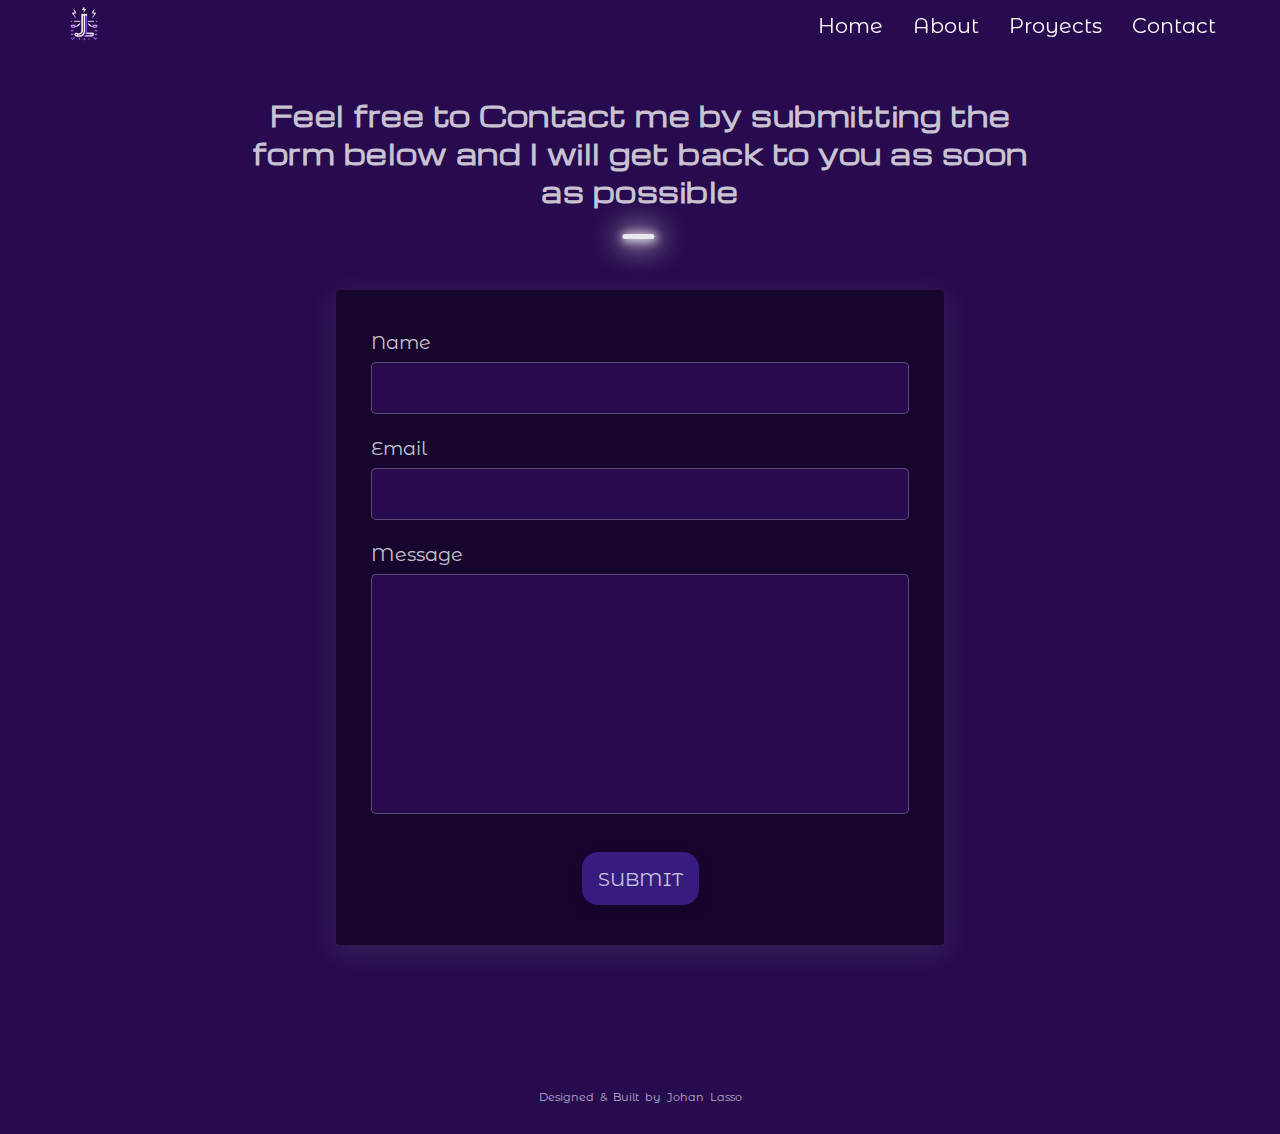
==== contact.html @ 8aabf6c9 "updated" ====
<!DOCTYPE html>
<html lang="es">

<head>
    <meta charset="UTF-8">
    <meta name="viewport" content="width=device-width, initial-scale=1.0">
    <link rel="stylesheet" href="style.css">
    <link rel="stylesheet" href="style-contact.css">
    

    <title>Contact | Johan Lasso</title>
</head>

<body>

    <header>
        <div class="icon"><a href="index.html"><img src="images/image_3-removebg-preview.png" alt="icon"></a></div>
        <nav>
            <ul>
                <li><a href="index.html">Home</a></li>
                <li><a href="index.html#about">About</a></li>
                <li><a href="index.html#proyects">Proyects</a></li>
                <li><a href="index.html#contact">Contact</a></li>
            </ul>
        </nav>
    </header>

    <h1>Feel free to Contact me by submitting the form below and I will get back to you as soon as possible</h1>

    <form action="enviar_correo.php" method="post">
        <div>
            <label for="nombre">Name</label>
            <input type="text" id="nombre" name="nombre" required>
        </div>

        <div>
            <label for="correo">Email</label>
            <input type="email" id="correo" name="correo" required>
        </div>

        <div>
            <label for="contenido">Message</label>
            <textarea id="contenido" name="contenido" rows="6" required></textarea>
        </div>

        <input class="buttom" type="submit" value="submit">
    </form>

    <footer>
        <div class="social"></div>
        <div class="line"></div>
        <p> <a href="https://github.com/Laxxoby/portfolio" target="_blank" rel="noopener noreferrer">Designed & Built by
                Johan Lasso</a></p>
    </footer>

</body>

</html>
---- style.css ----
@font-face {
    font-family: 'Montserrat_Alternates';
    /* Nombre de la fuente */
    src: url('fonts/Montserrat_Alternates/MontserratAlternates-Regular.ttf') format('truetype');
}

@font-face {
    font-family: 'Michroma';
    /* Nombre de la fuente */
    src: url('fonts/Michroma/Michroma-Regular.ttf') format('truetype');
}

body {
    padding: 0;
    margin: 0;
    font-size: 14px;
    background-color: #280B4E;
    font-family: 'Montserrat_Alternates', 'Lucida Sans', 'Lucida Sans Regular', 'Lucida Grande', 'Lucida Sans Unicode', Geneva, Verdana, sans-serif;
    scroll-behavior: smooth;
}


@keyframes color-nav {
    0% {
        background-color: transparent;
    }

    100% {
        background-color: #110422;
    }
}

@keyframes animation-header {
    0% {
        box-shadow: 0px 1px 5px rgba(0, 0, 0, 0.078);
    }

    100% {
        box-shadow: 0px 1px 5px rgb(255, 255, 77);
    }
}


header {
    position: fixed;
    top: 0;
    width: 100vw;
    box-sizing: border-box;
    display: flex;
    font-weight: bold;
    justify-content: space-between;
    align-items: center;
    background-color: transparent;
    /* animation: animation-header 0.2s 6109ms forwards; */

    /* animation: color-nav 0.2s 1 forwards; */
    z-index: 1000;
    animation-name: animation-header, color-nav;
    animation-duration: 0.2s, 2s;
    animation-delay: 6109ms, 0s;
    animation-fill-mode: forwards;
}

main,
footer,
header,
section {
    padding-inline: 9%;
    color: #ffffff;
}

/* ============= Nav =============   */

nav ul {
    list-style: none;
    padding: 0;
    margin: 0;
}

nav a:link,
nav a:visited {
    text-decoration: none;
    display: block;
    font-style: normal;
    font-weight: 400;
    font-size: 1.3rem;
    color: #ffffff;

}

@keyframes nav-name-scroll {
    from {}

    to {
        height: 50px;
    }
}

nav {
    display: flex;
    align-items: center;
    margin-block: 20px;
    padding-block: 10px;
    box-sizing: border-box;
    height: 80px;

    animation: nav-name-scroll linear both;
    animation-timeline: scroll();
    animation-range: 0 150px;
}


nav ul {
    display: flex;
    flex: 1;
    gap: 30px;
    justify-content: space-between;
    align-items: center;
}



nav a:hover {
    color: #370a60;
    text-shadow: 1px 1px 10px #8d67d4;
}


@keyframes mi-animacion {
    0% {
        transform: translateY(-180px);
        color: transparent;
    }

    30% {
        color: transparent;
    }

    100% {

        color: #ffffff;
        transform: translateY(0);
    }
}

@keyframes mi-liz {

    0%,
    100% {
        transform: rotate(-0.5deg);
        color: yellow;
    }

    50% {
        transform: rotate(0.5deg);
        color: #ffffff;
    }

}

nav li:nth-child(1) a {
    animation-name: mi-animacion, mi-liz;
    animation-duration: 1.7s, 0.1s;
    animation-delay: 0s, 3s;
    animation-fill-mode: forwards;
    animation-iteration-count: 1, infinite;
}

nav li:nth-child(2) a {
    animation-name: mi-animacion, mi-liz;
    animation-duration: 1.9s, 0.1s;
    animation-delay: 0s, 4s;
    animation-fill-mode: forwards;
    animation-iteration-count: 1, infinite;
}

nav li:nth-child(3) a {
    animation-name: mi-animacion, mi-liz;
    animation-duration: 1.9s, 0.1s;
    animation-delay: 0s, 5s;
    animation-fill-mode: forwards;
    animation-iteration-count: 1, infinite;
}

nav li:nth-child(4) a {
    animation-name: mi-animacion, mi-liz;
    animation-duration: 1.9s, 0.1s;
    animation-delay: 0s, 6s;
    animation-fill-mode: forwards;
    animation-iteration-count: 1, infinite;
}

/* ============= end Nav =============   */

/* ============= Icon =============   */
header div {
    width: 80px;
    height: auto;
}

header div img {
    width: 100%;
    height: auto;
}

header div {
    animation: mi-animacion 1s forwards;
}


/* ============= end Icon =============   */

@keyframes animacion-main {
    0% {
        color: transparent;
        fill: transparent;

    }

    30% {
        color: transparent;
        fill: transparent;
    }

    100% {
        color: #ffffff;
    }
}

/* ============= main =============   */
main {
    height: calc(100vh - 120px);
    margin-top: 120px;
    padding-top: 60px;
    box-sizing: border-box;
    display: flex;
    align-items: center;
    flex-direction: column;
    /* border: 3px solid white; */
}

.logo {
    width: 200px;
    height: auto;
}

.logo img {
    width: 100%;
    height: auto;
}


main p,
main h2,
h1 {
    margin: 0;
}

h1 {
    font-size: 3.5rem;
    margin-bottom: 1rem;
    font-family: "Michroma", sans-serif;
}


main p,
main h2 {
    font-size: 1.3rem;

}

.icon-social {
    margin-block: 20px;
    display: flex;
    justify-content: space-between;
    gap: 15px;
}


.icon-social svg {
    width: 20px;
    height: 20px;
    fill: white;
    transition: width 2s, height 2s, background-color 2s, transform 2s;
}

.icon-social svg:hover {
    width: 60px;
    height: 60px;
    fill: #f8e21d;
    transform: rotate(10deg);
}

main p,
main h2,
h1,
main div svg {
    animation: animacion-main 3s forwards;
}

.space {
    height: 100%;
}

@keyframes animacion-main-luces {
    0% {
        border: 2px solid transparent;

    }

    30% {
        border: 2px solid transparent;
    }

    100% {
        border: 2px solid white;
    }
}

.luces {
    width: 27px;
    min-height: 40px;
    margin: 6px;
    padding-block: 5px;
    margin-block: 10px;
    border-radius: 20px;
    display: flex;
    flex-direction: column;
    justify-content: space-around;
    align-items: center;
    animation: animacion-main-luces 3s forwards;
}

.circulos {
    width: 5px;
    height: 5px;
    /* border: 1px solid white; */
    border-radius: 5px;
    background-color: transparent;
}


@keyframes animacion-luces {
    0% {
        background-color: gray;
    }

    100% {
        background-color: #ffffff;
        box-shadow: 1px 1px 10px 1px white, 1px 1px 50px 4px white;
        /* box-shadow: 5px 0 5px 1px rgba(255, 255, 255, 0.968) */
    }
}


.circulos:nth-child(1) {
    animation-name: animacion-luces;
    animation-duration: 0.6s;
    animation-delay: 1s;
    animation-iteration-count: infinite;
}

.circulos:nth-child(2) {
    animation-name: animacion-luces;
    animation-duration: 0.6s;
    animation-delay: 1.1s;
    animation-iteration-count: infinite;
}

.circulos:nth-child(3) {
    animation-name: animacion-luces;
    animation-duration: 0.6s;
    animation-delay: 1.2s;
    animation-iteration-count: infinite;
}


/* ============= end main =============   */


/* ============= About me =============   */
.aboutme,
.meproyects,
.contactme {
    padding-block-start: 6rem;
}

.aboutme h2,
.meproyects h2,
.contactme h2 {
    text-align: center;
    font-size: 2.2rem;
    letter-spacing: 3px;
    margin-bottom: 7rem;
    margin-top: 3rem;
    position: relative;
    text-transform: uppercase;
}

.aboutme h2 span::after,
.meproyects h2 span::after,
.contactme h2 span::after {
    content: '';
    position: absolute;
    top: calc(100% + 1.5rem);
    height: 5px;
    width: 2rem;
    background: #eae8ef;
    box-shadow: 1px 1px 10px 1px white, 1px 1px 30px 4px white;
    left: 50%;
    transform: translateX(-55%);
    border-radius: 5px;
}

.about__content {
    display: flex;
    flex-direction: row;
    gap: 6rem;
    justify-content: space-between;

}

.about__content div {
    width: 100%;
}

.about__content h3 {
    margin-top: 0;
    margin-bottom: 2rem;
    font-size: 1.5rem;
    text-transform: capitalize;
    color: rgba(255, 255, 255, 0.98);

}

.about__content p {
    margin-top: 0;
    color: rgba(255, 255, 255, 0.85);
    font-size: 1rem;
    line-height: 1.7;
    letter-spacing: 0.2px;
}

.about__content strong {
    color: rgba(255, 255, 255, 0.98);
}

.zone-aboutme a:link,
.zone-aboutme a:visited {
    text-decoration: none;
    display: block;
    font-style: normal;
    font-weight: 400;
    font-size: 0.8 rem;
    font-family: 'Montserrat_Alternates', 'Lucida Sans', 'Lucida Sans Regular', 'Lucida Grande', 'Lucida Sans Unicode', Geneva, Verdana, sans-serif;
    ;
    font-family: "Michroma", sans-serif;
    color: #ffffff;
}

.zone-aboutme a {
    width: fit-content;
    margin-top: 2rem;
    background-color: #361C7F;
    border: 0px solid #361C7F;
    box-shadow: 0 5px 15px 0 rgba(0, 0, 0, 0.15);
    border-radius: 1rem;
    padding-block: 0.9rem;
    padding-inline: 1rem;
}

.zone-aboutme a:hover {
    color: #110422;
    background-color: #ffffff;
    box-shadow: 0px 0px 10px 2px white, 0px 0px 2px 1px white, 0px 0px 60px 1px rgba(255, 255, 255, 0.409);
}

.skills ul {
    margin: 0;
    padding: 0;
    list-style: none;
    display: flex;
    flex-flow: row wrap;
    /* justify-content: end; */
    gap: 5px;
}

.skills h4 {
    text-transform: capitalize;
    color: rgba(255, 255, 255, 0.8);
    font-size: 1rem;
}

.skills abbr {
    border-radius: 5px;
}

/* ============= end About me =============   */


/* ============= Proyect =============   */
.proyects-list {
    margin: 0;
    padding: 0;
    list-style: none;
}

.item-proyect {
    order: 2;
    position: relative;
    margin-inline: 7rem;
    margin-bottom: 5rem;
    display: flex;
    align-items: center;
    flex-direction: row-reverse;
}

.reverse-proyect {
    text-align: right;
    flex-direction: row;
}

.reverse-proyect .tools,
.reverse-proyect .icon-proyect {
    justify-content: flex-end;
}

.right-proyect-body {
    position: absolute;
    right: 0;
}

.left-proyect-body {
    position: absolute;
    left: 0;
}

.body-item-proyect {
    display: flex;
    flex-direction: column;
    justify-items: center;
    gap: 1rem;
    padding-block: 2rem;
    width: 50%;
}

.body-item-proyect h3 {
    color: rgba(255, 255, 255, 0.85);
    font-size: 1.5rem;
    margin: 0;
}

.description {
    color: rgba(255, 255, 255, 0.85);
    z-index: 1;
    font-size: 0.9rem;
    background-color: #361C7F;
    border-radius: 4px;
    box-shadow: 0 10px 30px -15px rgba(12, 2, 27, 0.7);
    line-height: 1.3;
    padding-inline: 1.5rem;
    padding-block: 1rem;
}

.tools {
    color: rgba(255, 255, 255, 0.85);
    margin: 0;
    padding: 0;
    list-style: none;
    display: flex;
    flex-direction: row;
    gap: 1rem;
}

.tools li {
    font-size: 0.8rem;
}

.icon-proyect {
    display: flex;
    flex-direction: row;
    align-items: center;
    gap: 1rem;
}

.icon-proyect svg {
    width: 1.3rem;
    height: 1.3rem;
}

.icon-proyect a {
    color: rgba(255, 255, 255, 0.8);
}

.imagen-proyect {
    position: relative;
    display: inline-block;
    box-shadow: 0 10px 30px -15px rgba(12, 2, 27, 0.7);
}

.imagen-proyect img {
    display: block;
    width: 36rem;
    height: 23rem;
}

.imagen-proyect a {
    vertical-align: middle;
    display: inline-block;
    width: inherit;
    height: inherit;
    background-color: #f8e21d;
    border-radius: 4px;
    overflow: hidden;
}

.imagen-proyect .overlay {
    position: absolute;
    top: 0;
    left: 0;
    width: 100%;
    height: 100%;
    border-radius: 4px;
    background-color: rgba(55, 10, 96, 0.7);
    /* Color azul con transparencia */
    transition: opacity 0.3s;
    /* Transición suave de la opacidad */
    opacity: 1;
    /* Opacidad inicial */
}

.imagen-proyect:hover .overlay {
    opacity: 0;
    /* Hace que la capa se vuelva transparente al pasar el mouse sobre el contenedor */
}

/* ============= end Proyect =============   */

/* ============= Contactme =============   */

.contactme {
    color: rgba(255, 255, 255, 0.85);
    text-align: center;
    margin: 0px auto 100px;
    max-width: 600px;
    padding: 100px;
    padding-top: 50px;
}

.contactme h2 {
    margin-bottom: 3rem;
}

.contactme h3 {
    font-size: 2rem;
}

.contactme p {
    font-size: 1.1rem;
    margin: 0;
    padding: 0;
}

.say-hello-buttom:link,
.say-hello-buttom:visited {
    text-decoration: none;
    display: inline-block;
    font-style: normal;
    font-weight: 400;
    font-size: 0.8 rem;
    font-family: 'Montserrat_Alternates', 'Lucida Sans', Geneva, Verdana, sans-serif;
    font-family: "Michroma", sans-serif;
    color: #ffffff;
}

.say-hello-buttom {
    letter-spacing: 0.5px;
    font-size: 1rem;
    width: fit-content;
    margin-top: 4rem;
    background-color: #361C7F;
    box-shadow: 0 0px 5px 2px rgba(19, 19, 19, 0.119), 0px 0px 50px 1px rgba(26, 26, 26, 0.511);
    border-radius: 1rem;
    padding-block: 0.9rem;
    padding-inline: 1rem;

}

.say-hello-buttom:hover {
    color: #110422;
    background-color: #ffffff;
    box-shadow: 0px 0px 10px 2px white, 0px 0px 2px 1px white, 0px 0px 100px 1px rgba(255, 255, 255, 0.409);
}

/* ============= end Contactme =============   */

footer{
    text-align: center;
    margin-bottom: 1.8rem;
}

footer a:link,
footer a:visited{
    word-spacing: 3px;
    font-size: 0.7rem;
    text-decoration: none;
    color: #e5e0edc3;
}

footer a:hover {
    color: white;
}
---- style-contact.css ----
@font-face {
    font-family: 'Montserrat_Alternates';
    /* Nombre de la fuente */
    src: url('fonts/Montserrat_Alternates/MontserratAlternates-Regular.ttf') format('truetype');
}

@font-face {
    font-family: 'Michroma';
    /* Nombre de la fuente */
    src: url('fonts/Michroma/Michroma-Regular.ttf') format('truetype');
}

body {
    margin: 0;
    padding: 0;
    font-size: 14px;
    background-color: #280B4E;
    color: rgba(255, 255, 255, 0.767);
    font-family: 'Montserrat_Alternates', 'Lucida Sans', 'Lucida Sans Regular', 'Lucida Grande', 'Lucida Sans Unicode', Geneva, Verdana, sans-serif;
    scroll-behavior: smooth;
    text-align: center;
}

body > *{
    padding-inline: 15rem;
}

header {
    margin-block: 0;
    padding-inline: 4rem;
}

nav{
    height: 30px;
    margin-block: 10px;
}

.icon {
    width: 40px;
    height: auto;
}

h1 {
    text-align: center;
    font-size: 1.7rem;
    letter-spacing: 0.5px;
    margin-bottom: 5rem;
    margin-top: 6rem;
    position: relative;
}

h1::after {
    content: '';
    position: absolute;
    top: calc(100% + 1.5rem);
    height: 5px;
    width: 2rem;
    background: #eae8ef;
    box-shadow: 1px 1px 10px 1px white, 1px 1px 30px 4px white;
    left: 50%;
    transform: translateX(-55%);
    border-radius: 5px;
}

form {
    background-color: #110422c1;
    padding: 2.5rem 2.2rem;
    margin: 2rem 21rem 8rem 21rem;
    border-radius: 4px;

    box-shadow: rgba(137, 137, 150, 0.2) 0px 7px 29px 0px;

    display: flex;
    flex-direction: column;
    align-items: start;
    gap: 1.4rem;
}

label, input {
    display: block;
    margin: 0;
    padding: 0;
    font-size: 1.2rem;
}

div{
    width: 100%;
    box-sizing: border-box;
    display: flex;
    flex-direction: column;
    align-items: start;
    gap: 0.5rem;
}

input, textarea{
    padding: 0.8rem 1.5rem;
    width: 100%;
    background-color: #280B4E;
    border: 1px solid #ebebeb48;
    border-radius: 5px;
    color: inherit;
    box-sizing: inherit;
    font-family: inherit;
}

textarea {
    height: 15rem;
    resize: none;
}


.buttom {
    align-self: center;
    width: fit-content;
    margin-top: 1rem;
    background-color: #361C7F;
    border: 0px solid #361C7F;
    box-shadow: 0 5px 15px 0 rgba(0, 0, 0, 0.15);
    border-radius: 1rem;
    padding-block: 0.9rem;
    padding-inline: 1rem;
    text-transform: uppercase;
}

.buttom:hover {
    color: #110422;
    background-color: #ffffff;
    box-shadow: 0px 0px 10px 2px white, 0px 0px 2px 1px white, 0px 0px 60px 1px rgba(255, 255, 255, 0.409);
}

footer{
    text-align: center;
    margin-bottom: 1.8rem;
}

footer a:link,
footer a:visited{
    word-spacing: 3px;
    font-size: 0.7rem;
    text-decoration: none;
    color: #e5e0edc3;
}

footer a:hover {
    color: white;
}
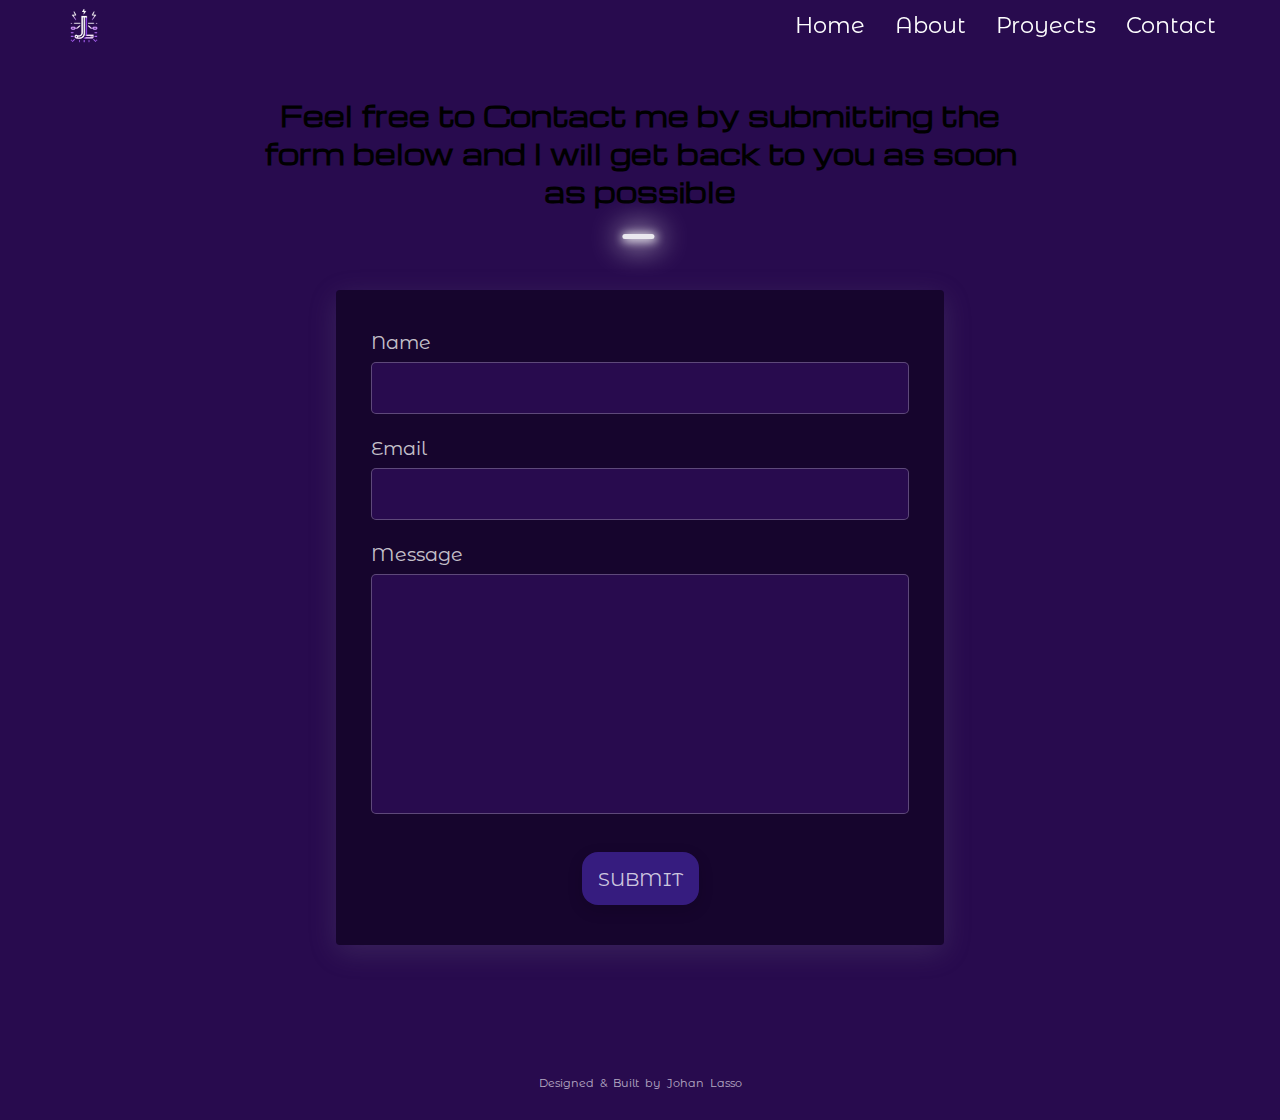
==== commit 93f228cd: "refactorore" ====
--- a/contact.html
+++ b/contact.html
@@ -4,8 +4,10 @@
 <head>
     <meta charset="UTF-8">
     <meta name="viewport" content="width=device-width, initial-scale=1.0">
-    <link rel="stylesheet" href="style.css">
-    <link rel="stylesheet" href="style-contact.css">
+    <link rel="shortcut icon" href="assets/images/logo.png" type="image/x-icon">
+    <link rel="stylesheet" href="css/main-style.css">
+
+    <link rel="stylesheet" href="css/style-contact.css">
     
 
     <title>Contact | Johan Lasso</title>
@@ -14,7 +16,7 @@
 <body>
 
     <header>
-        <div class="icon"><a href="index.html"><img src="images/image_3-removebg-preview.png" alt="icon"></a></div>
+        <div class="icon"><a href="index.html"><img src="assets/images/logo.png" alt="icon"></a></div>
         <nav>
             <ul>
                 <li><a href="index.html">Home</a></li>
--- a/css/main-style.css
+++ b/css/main-style.css
@@ -0,0 +1,4 @@
+@import url("reset.css");
+@import url("style.css");
+
+@import url("components/form.css");--- a/css/style-contact.css
+++ b/css/style-contact.css
@@ -0,0 +1,36 @@
+h1 {
+    padding-inline: 15rem;
+    text-align: center;
+    font-size: 1.7rem;
+    margin-bottom: 5rem;
+    margin-top: 6rem;
+    position: relative;
+}
+
+h1::after {
+    content: '';
+    position: absolute;
+    top: calc(100% + 1.5rem);
+    height: 5px;
+    width: 2rem;
+    background: #eae8ef;
+    box-shadow: 1px 1px 10px 1px white, 1px 1px 30px 4px white;
+    left: 50%;
+    transform: translateX(-55%);
+    border-radius: 5px;
+}
+
+header {
+    margin-block: 0;
+    padding-inline: 4rem;
+}
+
+nav {
+    height: 30px;
+    margin-block: 10px;
+}
+
+.icon {
+    width: 40px;
+    height: auto;
+}